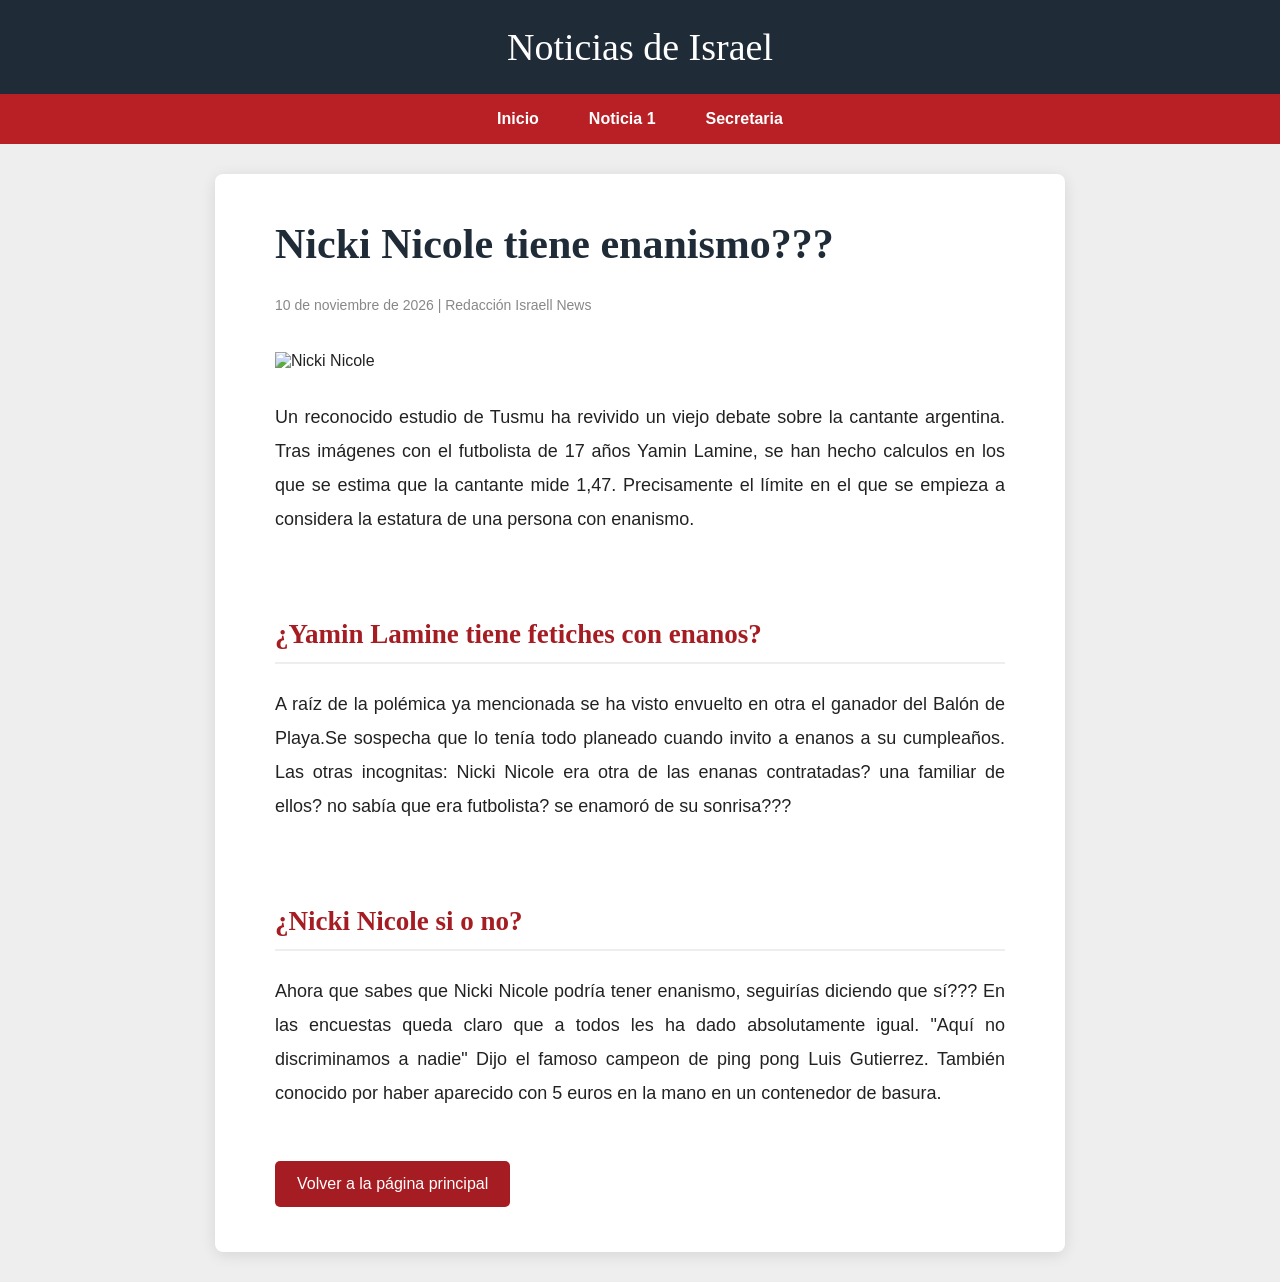
==== noticia.html @ 6427c033 "Add files via upload" ====
<!DOCTYPE html>
<html lang="es">

<head>
    <meta charset="UTF-8">
    <meta name="viewport" content="width=device-width, initial-scale=1.0">
    <title>Nicki Nicole - Noticias de Israel</title>
    <link rel="stylesheet" href="estilos.css">
</head>

<body>

    <header>
        <h1>Noticias de Israel</h1>
    </header>

    <nav class="menu">
        <ul>
            <li><a href="index.html">Inicio</a></li>
            <li><a href="noticia.html">Noticia 1</a></li>
            <li><a href="#">Secretaria</a></li>
        </ul>
    </nav>

<main>

    <article class="noticia-completa">

        <h1>Nicki Nicole tiene enanismo???</h1>

        <p><strong>10 de noviembre de 2026 | Redacción Israell News</strong></p>

        <img src="https://www.hola.com/horizon/original_aspect_ratio/26a33310a963-548542617184003275701377838489273861752737213n.jpg" alt="Nicki Nicole">


        <p>
            Un reconocido estudio de Tusmu ha revivido un viejo debate sobre la cantante argentina. Tras imágenes con el
            futbolista de 17 años Yamin Lamine, se han hecho calculos en los que se estima que la cantante mide 1,47.
            Precisamente el límite en el que se empieza a considera la estatura de una persona con enanismo.
        </p>
        <br>
        <h2>¿Yamin Lamine tiene fetiches con enanos?</h2>
        <p>
            A raíz de la polémica ya mencionada se ha visto envuelto en otra el ganador del Balón de Playa.Se sospecha
            que lo tenía todo planeado cuando invito a enanos a su cumpleaños. Las otras incognitas: Nicki Nicole era
            otra de las enanas contratadas? una familiar de ellos? no sabía que era futbolista? se enamoró de su
            sonrisa???
        </p>
        <br>
        <h2>¿Nicki Nicole si o no?</h2>
        <p>
            Ahora que sabes que Nicki Nicole podría tener enanismo, seguirías diciendo que sí??? En las encuestas queda
            claro que a todos les ha dado absolutamente igual.
            "Aquí no discriminamos a nadie" Dijo el famoso campeon de ping pong Luis Gutierrez. También conocido por haber
            aparecido con 5 euros en la mano en un contenedor de basura.
        </p>


        <a href="index.html">Volver a la página principal</a>

    </article>

</main>
---- estilos.css ----
/* CONFIGURACION GENERAL */
* {
    box-sizing: border-box;
}

body {
    margin: 0;
    background-color: #eeeeee;
    color: #222222;
    font-family: Arial, Helvetica, sans-serif;
}

header, footer {
    background-color: #202b38;
    color: white;
    text-align: center;
    padding: 25px;
}

header h1 {
    margin: 0;
    font: 38px Georgia, serif;
}

/* MENU */
.menu {
    background-color: #b82025;
}

.menu ul {
    display: flex;
    justify-content: center;
    list-style: none;
    margin: 0;
    padding: 0;
}

.menu a {
    display: block;
    padding: 16px 25px;
    color: white;
    text-decoration: none;
    font-weight: bold;
}

.menu a:hover {
    background-color: #85171b;
}

.menu a:active {
    background-color: #601114;
}

/* CONTENIDO GENERAL */
main {
    max-width: 1100px;
    margin: 30px auto;
    padding: 0 20px;
}

/* PORTADA: NOTICIA PRINCIPAL */
.principal, .noticias article {
    background-color: white;
    padding: 25px;
    border-radius: 8px;
    margin-bottom: 25px;
}

.principal img {
    display: block;
    width: 100%;
    max-height: 450px;
    object-fit: contain;
    background-color: #eeeeee;
    border-radius: 5px;
}

.principal h2 {
    font: 32px Georgia, serif;
    margin-bottom: 10px;
}

.principal p {
    font-size: 17px;
    line-height: 1.6;
}

/* PORTADA: NOTICIAS SECUNDARIAS */
.noticias {
    display: grid;
    grid-template-columns: repeat(2, 1fr);
    gap: 25px;
}

.noticias img {
    display: block;
    width: 100%;
    height: 220px;
    object-fit: contain;
    background-color: #eeeeee;
    border-radius: 5px;
}

.noticias h3 {
    font: 21px Georgia, serif;
    margin-bottom: 10px;
}

.noticias p {
    line-height: 1.5;
}

/* ENLACES DE LA PORTADA */
.principal a, .noticias a {
    color: #a51d22;
    text-decoration: none;
}

.principal a:hover, .noticias a:hover {
    text-decoration: underline;
}

/* NOTICIA COMPLETA: noticia.html */
.noticia-completa {
    max-width: 850px;
    margin: 30px auto;
    padding: 45px 60px;
    background-color: white;
    border-radius: 8px;
    box-shadow: 0 3px 15px rgba(0, 0, 0, 0.1);
}

.noticia-completa h1 {
    font: bold 42px Georgia, serif;
    color: #202b38;
    line-height: 1.2;
    margin-top: 0;
    margin-bottom: 10px;
}

.noticia-completa h2 {
    font: bold 27px Georgia, serif;
    color: #a51d22;
    margin-top: 40px;
    padding-bottom: 12px;
    border-bottom: 2px solid #eeeeee;
}

.noticia-completa img {
    display: block;
    width: 100%;
    max-height: 500px;
    object-fit: contain;
    margin: 30px auto;
}

.noticia-completa p {
    font-size: 18px;
    line-height: 1.9;
    text-align: justify;
    margin-bottom: 25px;
}

.noticia-completa p strong {
    color: #888888;
    font-size: 14px;
    font-weight: normal;
}

/* ENLACE PARA VOLVER */
.noticia-completa > a {
    display: inline-block;
    background-color: #a51d22;
    color: white;
    padding: 14px 22px;
    text-decoration: none;
    border-radius: 5px;
    margin-top: 25px;
}

.noticia-completa > a:hover {
    background-color: #781519;
}

/* PIE DE PAGINA */
footer {
    margin-top: 40px;
}

/* ADAPTACION A MOVILES */
@media (max-width: 700px) {
    .noticias {
        grid-template-columns: 1fr;
    }

    .menu a {
        padding: 14px 12px;
        font-size: 14px;
    }

    header h1 {
        font-size: 29px;
    }

    .principal h2 {
        font-size: 25px;
    }

    .noticia-completa {
        padding: 25px 20px;
        margin: 15px;
    }

    .noticia-completa h1 {
        font-size: 30px;
    }

    .noticia-completa h2 {
        font-size: 23px;
    }

    .noticia-completa p {
        font-size: 16px;
    }
}
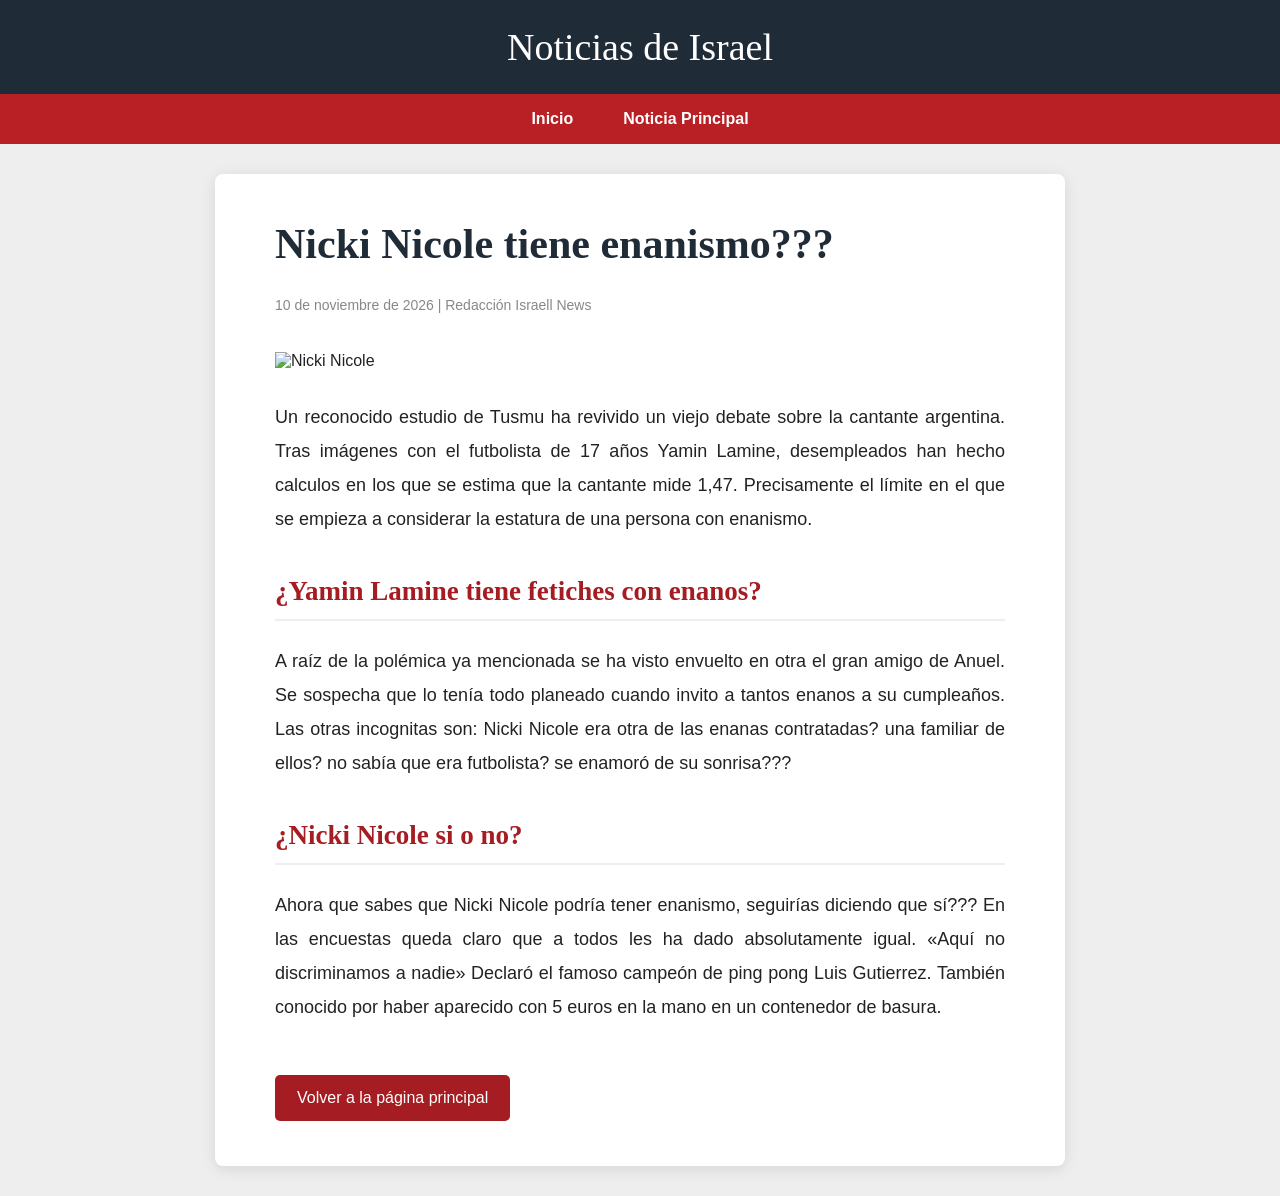
==== commit 8955ee01: "Refactor noticia.html structure and content" ====
--- a/noticia.html
+++ b/noticia.html
@@ -17,8 +17,7 @@
     <nav class="menu">
         <ul>
             <li><a href="index.html">Inicio</a></li>
-            <li><a href="noticia.html">Noticia 1</a></li>
-            <li><a href="#">Secretaria</a></li>
+            <li><a href="noticia.html">Noticia Principal</a></li>
         </ul>
     </nav>
 
@@ -35,23 +34,23 @@
 
         <p>
             Un reconocido estudio de Tusmu ha revivido un viejo debate sobre la cantante argentina. Tras imágenes con el
-            futbolista de 17 años Yamin Lamine, se han hecho calculos en los que se estima que la cantante mide 1,47.
-            Precisamente el límite en el que se empieza a considera la estatura de una persona con enanismo.
+            futbolista de 17 años Yamin Lamine, desempleados han hecho calculos en los que se estima que la cantante mide 1,47.
+            Precisamente el límite en el que se empieza a considerar la estatura de una persona con enanismo.
         </p>
-        <br>
+
         <h2>¿Yamin Lamine tiene fetiches con enanos?</h2>
         <p>
-            A raíz de la polémica ya mencionada se ha visto envuelto en otra el ganador del Balón de Playa.Se sospecha
-            que lo tenía todo planeado cuando invito a enanos a su cumpleaños. Las otras incognitas: Nicki Nicole era
+            A raíz de la polémica ya mencionada se ha visto envuelto en otra el gran amigo de Anuel. Se sospecha
+            que lo tenía todo planeado cuando invito a tantos enanos a su cumpleaños. Las otras incognitas son: Nicki Nicole era
             otra de las enanas contratadas? una familiar de ellos? no sabía que era futbolista? se enamoró de su
             sonrisa???
         </p>
-        <br>
+
         <h2>¿Nicki Nicole si o no?</h2>
         <p>
             Ahora que sabes que Nicki Nicole podría tener enanismo, seguirías diciendo que sí??? En las encuestas queda
             claro que a todos les ha dado absolutamente igual.
-            "Aquí no discriminamos a nadie" Dijo el famoso campeon de ping pong Luis Gutierrez. También conocido por haber
+            &laquo;Aquí no discriminamos a nadie&raquo; Declaró el famoso campeón de ping pong Luis Gutierrez. También conocido por haber
             aparecido con 5 euros en la mano en un contenedor de basura.
         </p>
 
@@ -60,4 +59,4 @@
 
     </article>
 
-</main>+</main>
